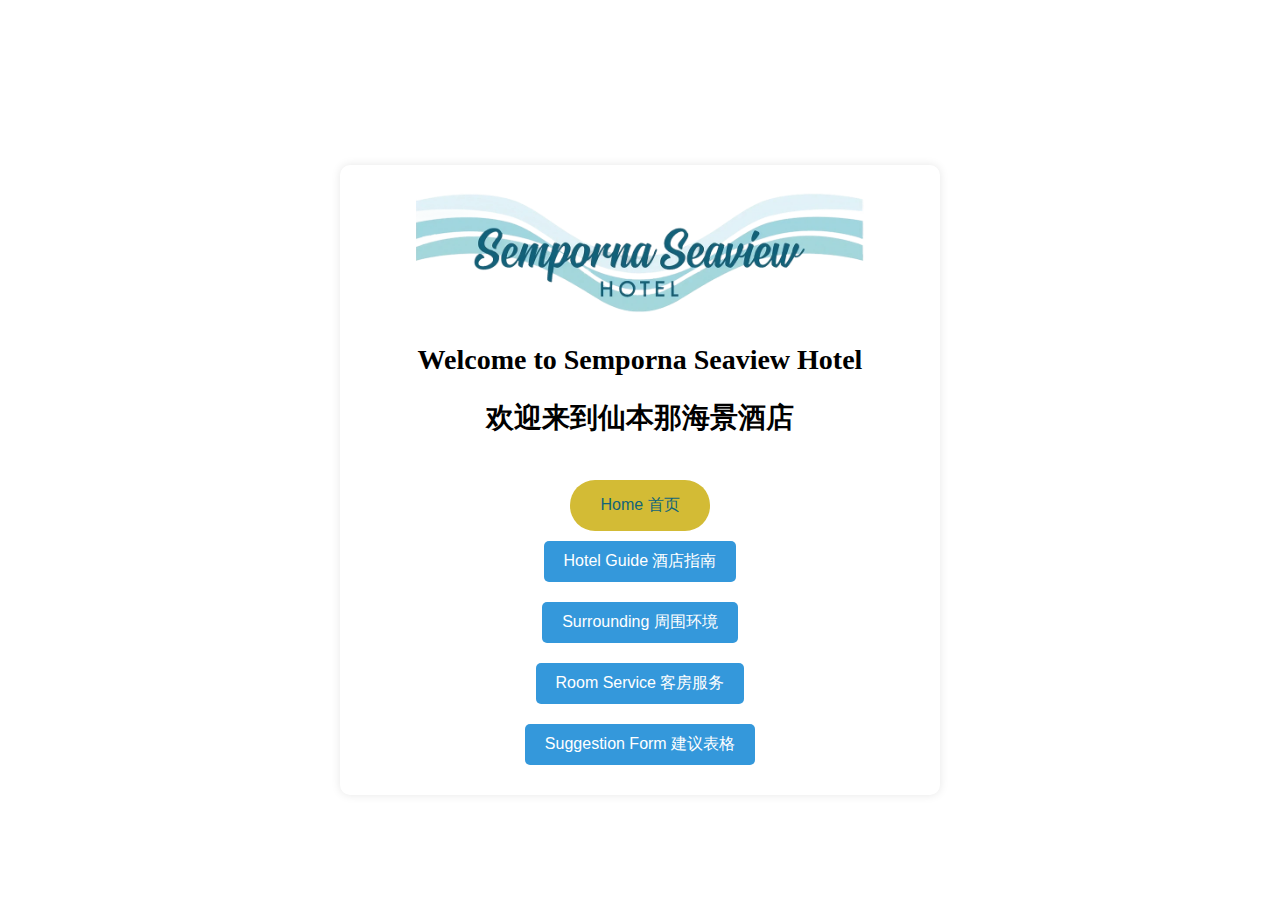
==== home.html @ 405c8a3c "Update new file" ====
<!DOCTYPE html>
<html lang="en">

<head>
    <meta charset="UTF-8">
    <meta name="viewport" content="width=device-width, initial-scale=1.0">
    <title>Main Page</title>
    <link rel="stylesheet" href="styles.css">
</head>

<body style="background-image: url('images/.jpg'); background-size: cover; background-repeat: no-repeat; background-position: center center;">

    <div class="container">
        <div class="logo">
            <!-- <img src="images/seaviewhotel logo1.png" alt="Logo">-->
        </div>
        <div class="content">
            <img src="images/seaviewhotel logo1.png" alt="Content">
            <h1>Welcome to Semporna Seaview Hotel</h1>
            <h2>欢迎来到仙本那海景酒店</h2>
            <div id="main-buttons-container">
                <!-- Home button -->
                <button id="homeButton">Home 首页</button>
                <button class="index-button" onclick="window.location.href='page1.html'">Hotel Guide 酒店指南</button>
                <button class="index-button" onclick="window.location.href='page4.html'">Surrounding 周围环境</button>
                <button class="index-button" onclick="window.location.href='https://forms.zohopublic.com/seaviewmanage/form/ServiceOrderForm/formperma/x1VK-1tJwsQDQPLb6WPdRkC7nQmYJno1Ap-38ZWgbzA'">Room Service 客房服务</button>
                <button class="index-button" onclick="window.location.href='https://forms.office.com/r/QW32gJv71w'">Suggestion Form 建议表格</button>
                
            </div>  
        </div>

    </div>

    <script src="scriptHome.js"></script>
    
</body>

</html>
---- styles.css ----
/* Reset default margin and padding for the body */
body {
    margin: 0;
    padding: 0;
    display: flex;
    justify-content: center;
    align-items: center;
    min-height: 100vh;
    /* background-color: #f2f2f2; */
    background: linear-gradient(45deg, #f4f5f5, #f7f7f7);
}

/* Center the content in a container */
.container {
    text-align: center;
    max-width: 600px;
    margin: 0 auto;
}

/* Style for the content section */
.content {
    /*background-image: url('images/backgroundFirst.png');  Path to your background image */
    background-size: cover;
    background-repeat: no-repeat;
    background-position: center center;
    
    background-color: rgb(255, 255, 255);
    padding: 20px;
    border-radius: 10px;
    box-shadow: 0 0 10px rgba(0, 0, 0, 0.1);
    width: 100%;
    box-sizing: border-box;
}

/* Add this CSS rule to set the maximum width for the content logo */
.content img {
    max-width: 80%; /* Set the maximum width to 100% of the parent container */
    height: auto; /* Maintain aspect ratio */
}


/* Adjust the font size of headings and other text inside the .content div */
.content {
    font-size: 18px; /* Set the base font size for .content */
}

.content h1 {
    font-size: 22px; /* Set the font size for <h1> inside .content */
}

.content h2 {
    font-size: 22px; /* Set the font size for <h2> inside .content */
}

#main-buttons-container {
    font-size: 16px; /* Set the font size for buttons inside #main-buttons-container */
}

/* Optional: You can adjust font sizes for larger screens using media queries */
@media (min-width: 768px) {
    .content {
        font-size: 20px; /* Increase base font size for larger screens */
    }

    .content h1 {
        font-size: 28px; /* Increase font size for <h1> on larger screens */
    }

    .content h2 {
        font-size: 28px; /* Increase font size for <h2> on larger screens */
    }

    #main-buttons-container {
        font-size: 18px; /* Increase font size for buttons on larger screens */
    }
}




/* Style for the logo section */
.logo {
    text-align: center;
    padding: 20px 0; /* Add padding to create space between logo and content */
    position: relative; /* Set position to relative */
    z-index: 2; /* Set a higher z-index to keep the logo above other elements */
}

.logo img {
    width: 200px; /* Set the width of your logo */
    height: auto; /* Maintain aspect ratio */
}


/* Additional styles for larger screens if needed */
@media (min-width: 768px) {
    .logo {
        padding: 30px 0; /* Adjust padding for larger screens */
    }

    .logo img {
        width: 200px; /* Adjust logo size for larger screens */
    }
}


/*#main-buttons-container {
    display: flex;
    flex-wrap: wrap;
    justify-content: center;
    max-width: 300px;
    margin: 0 auto;
}*/


/* Styles for the main buttons container */
#main-buttons-container {
    display: flex;
    flex-direction: column;
    align-items: center;
    margin-top: 20px; /* Add margin between content and buttons */
}


/* Button style for index.html */
.index-button {
    margin: 10px; /* Add spacing between buttons */
    padding: 10px 20px; /* Set the padding to create a small rectangular button */
    background-color: #3498db; /* Blue background color */
    color: white;
    border: none;
    border-radius: 5px;
    cursor: pointer;
    font-size: 16px;
    transition: background-color 0.3s ease;
}

.index-button:hover {
    background-color: #2980b9; /* Darker blue on hover */
}









/* Common button styles */
.button {
    margin: 15px 10px; /* Add spacing between buttons */
    padding: 10px 20px; /* Set the padding to create a square button */
    background-color: #116479;
    color: white;
    border: none;
    border-radius: 5px;
    cursor: pointer;
    display: inline-block;
    align-items: center;
    justify-content: center;
    width: 130px; /* Set maximum width for the button */
    height: 130px;  /* Set the same height as the width to create a square button */
    box-sizing: border-box;
    text-decoration: none; /* Remove the underline style for anchor tags */
    text-align: center;  /*Center the text inside the button */
    /*word-wrap: break-word;  Allow words to be broken and wrap to the next line */
    line-height: 2; /* Adjust line height to reduce the gap between lines */
    overflow: hidden; /* Hide overflowing content */
    vertical-align: middle; /* Vertically align the button */
    white-space: pre-line; /* Allow text to wrap and break into multiple lines */
    font-size: 13px;
    transition: background-color 0.3s ease;
}

/* Optional: Add media queries for responsive design */

@media (min-width: 768px) {
    .button {
        /*max-width: 100%; /* Adjust maximum width for smaller screens */
        width: 150px; /* Adjust the width for larger screens if needed */
        height: 150px; /* Set the same height as the width for a square button */
    }
}




/* display image format */
.image-container {
    text-align: center; /* Center the image horizontally */
    /*overflow: hidden; /* Hide overflow for zoom effect */
}

#displayedImage {
    max-width: 100%; /* Make the image responsive to screen size */
    height: auto; /* Maintain aspect ratio */
    /*transition: transform 0.3s ease; /* Add transition effect for smooth zooming */
}



.button1 {
    background-color: #3498db;
    color: white;
}

.button2 {
    background-color: #2ecc71;
    color: white;
}

.button3 {
    background-color: #e74c3c;
    color: white;
}

.button4 {
    background-color: #f39c12;
    color: white;
}

.button:hover {
    transform: scale(1.1); /* Add a slight zoom effect on hover */
}




/* Additional styles for button2 */
#button2 {
    width: 200px;
    height: 80px;
    font-size: 18px;
    line-height: 80px;
}

#homeButton {
    margin-top: 20px; /* Add some space between the form button and other elements */
    padding: 15px 30px; /* Padding for the form button */
    background-color: #d3bb35; /* Green background color */
    color: #116479; /* White text color */
    border: none; /* Remove border */
    border-radius: 25px; /* Round the corners */
    cursor: pointer; /* Add a pointer cursor on hover */
    font-size: 16px; /* Font size for the form button */
    transition: background-color 0.3s ease; /* Smooth background color transition */

    /* Add hover effect */
    &:hover {
        background-color: #d3bb35; /* Darker green on hover */
    }

    /* Additional styles for larger screens if needed */
    @media (min-width: 768px) {
        font-size: 18px; /* Increase font size for larger screens */
        padding: 20px 40px; /* Adjust padding for larger screens */
    }
}

/* back button for page1-1.html */
#backButton {
    background-color: #3498db; /* Blue background color */
    color: white; /* White text color */
    border: none; /* Remove border */
    border-radius: 5px; /* Rounded corners */
    padding: 10px 20px; /* Add padding */
    cursor: pointer; /* Add a pointer cursor on hover */
    font-size: 16px; /* Font size */
    transition: background-color 0.3s ease; /* Smooth background color transition */

    /* Add hover effect */
    &:hover {
        background-color: #2980b9; /* Darker blue on hover */
    }
}


#formButton {
    margin-top: 20px; /* Add some space between the form button and other elements */
    padding: 10px 20px; /* Adjust padding for the form button */
    font-size: 14px; /* Reduce font size for the form button */
    border-radius: 10px; /* Optional: Round the corners */
    cursor: pointer; /* Add a pointer cursor on hover */
    background-color: #4CAF50; /* Green background color */
    color: white; /* White text color */
    border: none; /* Remove border */
    transition: background-color 0.3s ease; /* Smooth background color transition */

    /* Add hover effect */
    &:hover {
        background-color: #45a049; /* Darker green on hover */
    }

    /* Additional styles for larger screens if needed */
    @media (min-width: 768px) {
        font-size: 16px; /* Increase font size for larger screens */
        padding: 15px 30px; /* Adjust padding for larger screens */
    }
}

#googleButton {
    margin-top: 20px; /* Add some space between the form button and other elements */
    padding: 10px 20px; /* Adjust padding for the form button */
    font-size: 14px; /* Reduce font size for the form button */
    border-radius: 10px; /* Optional: Round the corners */
    cursor: pointer; /* Add a pointer cursor on hover */
    background-color: #4CAF50; /* Green background color */
    color: white; /* White text color */
    border: none; /* Remove border */
    transition: background-color 0.3s ease; /* Smooth background color transition */

    /* Add hover effect */
    &:hover {
        background-color: #45a049; /* Darker green on hover */
    }

    /* Additional styles for larger screens if needed */
    @media (min-width: 768px) {
        font-size: 16px; /* Increase font size for larger screens */
        padding: 15px 30px; /* Adjust padding for larger screens */
    }
}

#suggestButton {
    margin-top: 20px; /* Add some space between the form button and other elements */
    padding: 10px 20px; /* Adjust padding for the form button */
    font-size: 14px; /* Reduce font size for the form button */
    border-radius: 10px; /* Optional: Round the corners */
    cursor: pointer; /* Add a pointer cursor on hover */
    background-color: #4CAF50; /* Green background color */
    color: white; /* White text color */
    border: none; /* Remove border */
    transition: background-color 0.3s ease; /* Smooth background color transition */

    /* Add hover effect */
    &:hover {
        background-color: #45a049; /* Darker green on hover */
    }

    /* Additional styles for larger screens if needed */
    @media (min-width: 768px) {
        font-size: 16px; /* Increase font size for larger screens */
        padding: 15px 30px; /* Adjust padding for larger screens */
    }
}



/* CSS for prevButton and nextButton */
.prevButton,
.nextButton {
    margin-top: 20px;
    padding: 15px 30px;
    background-color: #d33bb2;
    color: #0b5061;
    border: none;
    border-radius: 25px;
    cursor: pointer;
    font-size: 18px;
    transition: background-color 0.3s ease;
    outline: none; /* Remove outline on focus for better visual appearance */
}

.prevButton:hover,
.nextButton:hover {
    background-color: #b7df26; /* Change background color on hover */
    color: white;
}

/* Optional: Add a box shadow for a subtle 3D effect */
.prevButton,
.nextButton {
    box-shadow: 0px 4px 10px rgba(0, 0, 0, 0.1);
}

/* Optional: Increase font size and padding for larger screens */
@media (min-width: 768px) {
    .prevButton,
    .nextButton {
        font-size: 18px;
        padding: 10px 20px;
    }
}





.button-container {
    position: relative; /* Set position to relative for the button container */
    z-index: 1; /* Set a lower z-index than the logo to keep buttons below the logo */
}


.title-container {
    margin-bottom: 20px; /* Add margin between the titles and the button */
}

.slideshow-container {
    max-width: 100%;
    position: relative;
    margin: auto;
    margin-top: 20px; /* Add margin between the titles and the slideshow */
}





.mySlides {
    display: none;
}

.mySlides img {
    width: 100%;
    height: auto;
}

#homeButton {
    margin-top: 20px;
    padding: 15px 30px;
    background-color: #d3bb35;
    color: #116479;
    border: none;
    border-radius: 25px;
    cursor: pointer;
    font-size: 16px;
    transition: background-color 0.3s ease;
}

#homeButton:hover {
    background-color: #d3bb35;
}

.button {
    margin: 15px 10px;
    padding: 10px 20px;
    background-color: #116479;
    color: white;
    border: none;
    border-radius: 5px;
    cursor: pointer;
    font-size: 16px;
    transition: background-color 0.3s ease;
}

.button:hover {
    transform: scale(1.1);
}
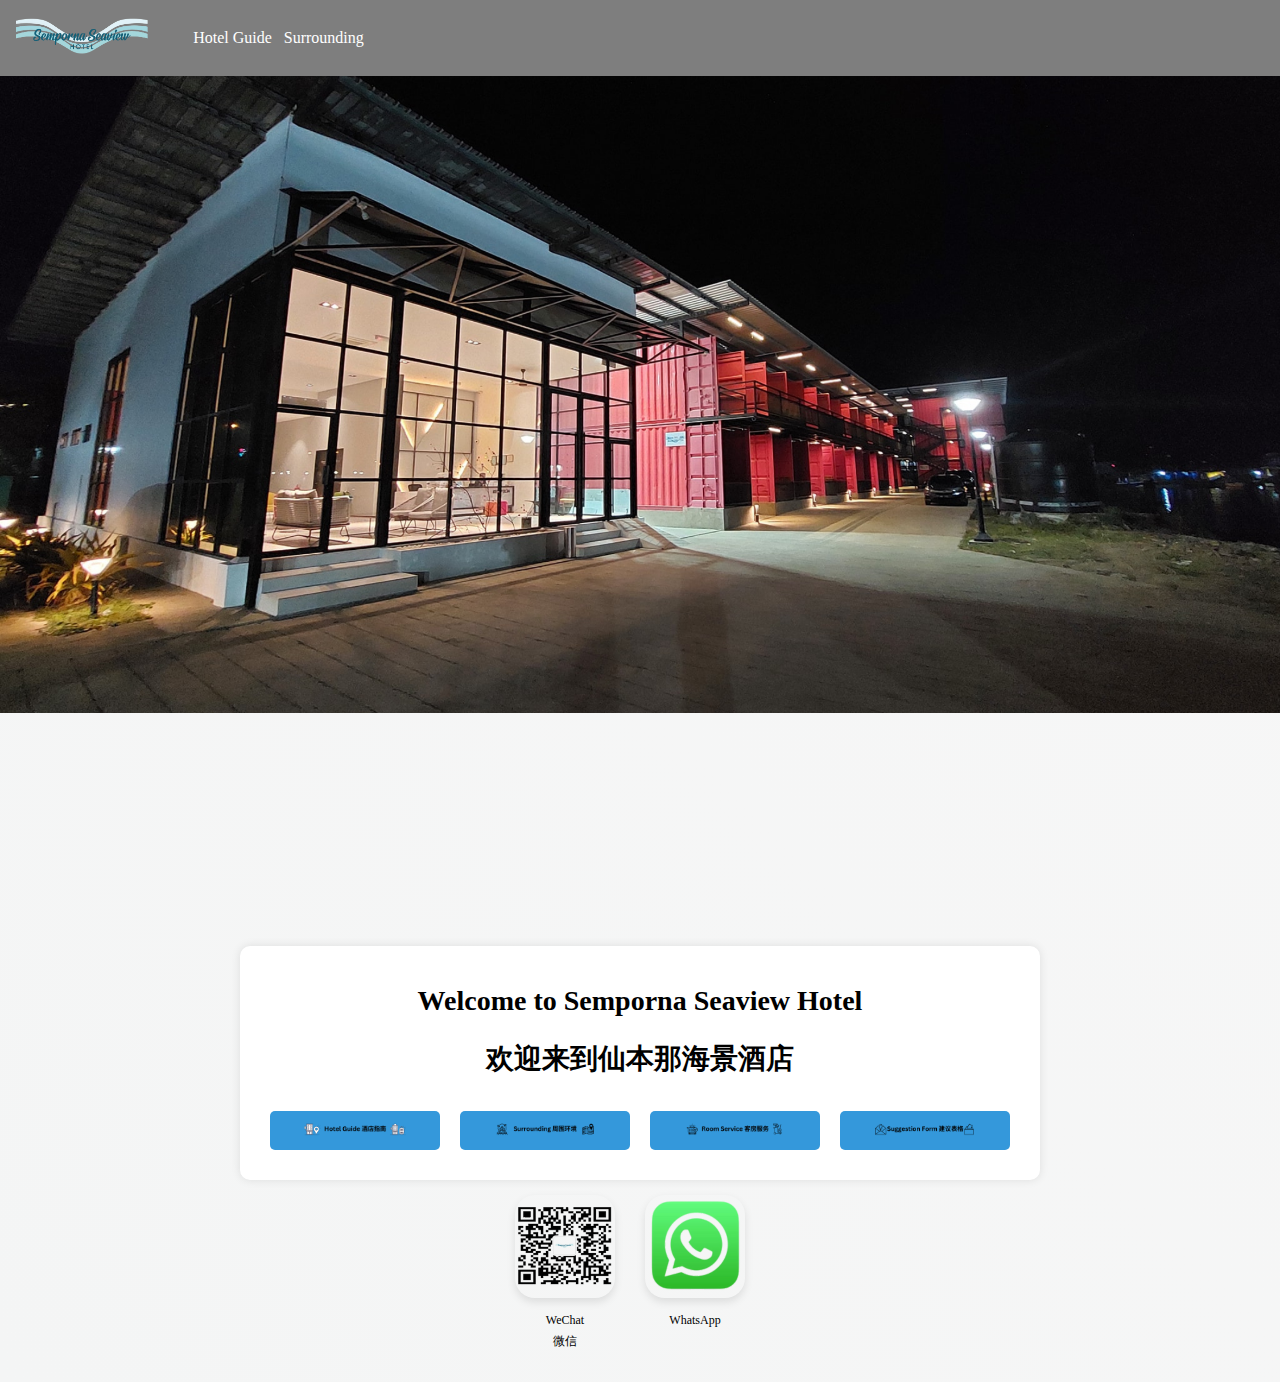
==== commit 61b0d68d: "update index.html styles-index.css" ====
--- a/home.html
+++ b/home.html
@@ -5,34 +5,92 @@
     <meta charset="UTF-8">
     <meta name="viewport" content="width=device-width, initial-scale=1.0">
     <title>Main Page</title>
-    <link rel="stylesheet" href="styles.css">
+    <link rel="stylesheet" href="stylesHome.css">
 </head>
 
-<body style="background-image: url('images/.jpg'); background-size: cover; background-repeat: no-repeat; background-position: center center;">
+<body>
+    <header>
+        <nav>
+            <a href="home.html"><img src="images/seaviewhotel logo1.png" alt=""></a>
+            <ul>
+                <li><a href="page1.html">Hotel Guide</a></li>
+                <li><a href="page4.html">Surrounding</a></li>
+            </ul>
+        </nav>
+    </header>
+    <main>
+        <section class="hero">
+            <div class="slideshow-container">
+                <div class="mySlides fade">
+                    <img src="images/hotel4.png" style="width:100%">
+                </div>
+                <!-- Add more images here -->
+            </div>
+        </section>
 
-    <div class="container">
-        <div class="logo">
-            <!-- <img src="images/seaviewhotel logo1.png" alt="Logo">-->
-        </div>
-        <div class="content">
-            <img src="images/seaviewhotel logo1.png" alt="Content">
-            <h1>Welcome to Semporna Seaview Hotel</h1>
-            <h2>欢迎来到仙本那海景酒店</h2>
-            <div id="main-buttons-container">
-                <!-- Home button -->
-                <button id="homeButton">Home 首页</button>
-                <button class="index-button" onclick="window.location.href='page1.html'">Hotel Guide 酒店指南</button>
-                <button class="index-button" onclick="window.location.href='page4.html'">Surrounding 周围环境</button>
-                <button class="index-button" onclick="window.location.href='https://forms.zohopublic.com/seaviewmanage/form/ServiceOrderForm/formperma/x1VK-1tJwsQDQPLb6WPdRkC7nQmYJno1Ap-38ZWgbzA'">Room Service 客房服务</button>
-                <button class="index-button" onclick="window.location.href='https://forms.office.com/r/QW32gJv71w'">Suggestion Form 建议表格</button>
+        <section>
+            <div class="container">
+                <div class="logo">
+                    <!-- <img src="images/seaviewhotel logo1.png" alt="Logo">-->
+                </div>
+                <div class="content">
+                    <!-- <img src="images/seaviewhotel logo1.png" alt="Content">-->
+                    <h1>Welcome to Semporna Seaview Hotel</h1>
+                    <h2>欢迎来到仙本那海景酒店</h2>
+                    <div id="main-buttons-container">
+                        <!-- Home button 
+                        <button id="homeButton">Home 首页</button>-->
+        
+                        <button class="index-button" onclick="window.location.href='page1.html'">
+                            <img src="images/hotelguide.png" alt="home">
+                        </button>
+                        <button class="index-button" onclick="window.location.href='page4.html'">
+                            <img src="images/surrounding.png" alt="wechat">
+                        </button>
+                        <button class="index-button" onclick="window.location.href='https://forms.zohopublic.com/seaviewmanage/form/ServiceOrderForm/formperma/x1VK-1tJwsQDQPLb6WPdRkC7nQmYJno1Ap-38ZWgbzA'">
+                            <img src="images/roomservice.png" alt="whatsapp">
+                        </button>
+                        <button class="index-button" onclick="window.location.href='https://forms.office.com/r/QW32gJv71w'">
+                            <img src="images/suggestionform.png" alt="whatsapp">
+                        </button>
+                    </div>  
+                </div>
+        
+            </div>
+        </section>
+
+        <section class="buttonss">
+            <div class="small-buttons-container">
+
+                <div class="button-container">
+                    <button class="charming-button small-button" title="请用微信扫描">
+                        <img src="images/wechatIcon.png" alt="wechat">
+                    </button>
+                    <p>WeChat</p> <!-- Short form name for the "WeChat" button -->
+                    <p>微信</p> <!-- Short form name for the "WeChat" button -->
+                </div>
+        
+                <div class="button-container">
+                    <button class="charming-button small-button" title="WhatsApp" onclick="window.location.href='https://api.whatsapp.com/send/?phone=60178998827&text&type=phone_number&app_absent=0'">
+                        <img src="images/whatsappIcon.png" alt="whatsapp">
+                    </button>
+                    <p>WhatsApp</p> <!-- Short form name for the "WhatsApp" button -->
+                </div>
                 
-            </div>  
-        </div>
+            </div>
+        </section>
 
-    </div>
+    </main>
+    
+    <footer>
+        <!-- Footer content -->
+    </footer>
 
     <script src="scriptHome.js"></script>
     
 </body>
 
 </html>
+
+
+
--- a/stylesHome.css
+++ b/stylesHome.css
@@ -0,0 +1,412 @@
+/* Reset default margin and padding for the body */
+
+html, body {
+    margin: 0;
+    padding: 0;
+}
+
+body {
+    display: flex;
+    flex-direction: column; /* Ensure elements are stacked vertically */
+    
+    /*justify-content: center;
+    align-items: center;
+    min-height: 100vh;
+    /* background-color: #f2f2f2; */
+    background: linear-gradient(45deg, #f4f5f5, #f7f7f7);
+}
+
+
+main {
+    display: flex;
+    flex-direction: column;
+    align-items: center; /* Center content horizontally */
+    text-align: center; /* Center text within the main container */
+    flex-grow: 1; /* Allow main content to expand to fill remaining space */
+}
+
+header {
+    background-color: rgb(126, 126, 126);
+    color: #fff;
+    text-align: center;
+    padding: 1rem;
+    width: 100%; /* Ensure header spans the full width */
+}
+
+
+footer {
+    color: #fff;
+    text-align: center;
+    padding: 1rem;
+}
+
+nav {
+    display: flex;
+    align-items: center;
+}
+
+nav img {
+    height: 40px; /* Adjust height as needed */
+    margin-right: 45px; /* Adjust margin as needed */
+}
+
+nav ul {
+    list-style-type: none;
+    padding: 0;
+    margin: 0;
+}
+
+nav ul li {
+    display: inline;
+    margin-right: 8px;
+
+}
+
+nav ul li a {
+    color: #fff;
+    text-decoration: none;
+}
+
+nav ul li a:hover {
+    /*color: #f8f9fa;  Light gray hover color */
+    color: #f00; /* Change color on hover as desired */
+}
+
+
+
+main {
+    display: flex;
+    flex-direction: column;
+    align-items: center;
+    text-align: center;
+    flex-grow: 1;
+    width: 100%; /* Ensure main spans the full width */
+}
+
+
+.hero {
+    position: relative;
+    height: 30vh; /* Change to percentage-based height */
+    /*height: 150px; /* edit this to change slider image height*/
+    overflow: hidden;
+    margin-bottom: 0; /* Add this line to adjust the margin from the bottom */
+    width: 100%;
+    max-width: 100%; /* Ensure the hero section spans the full width */
+}
+
+.slideshow-container {
+    position: relative;
+    width: 100%;
+    height: 100%;
+}
+
+.mySlides {
+    display: none;
+}
+
+.mySlides img {
+    width: 100%;
+    height: auto; /* Ensure images maintain aspect ratio */
+    vertical-align: middle;
+}
+
+/* Additional styles for larger screens if needed */
+@media (min-width: 768px) {
+    .hero {
+        position: relative;
+        height: 90vh; /* Change to percentage-based height */
+        overflow: hidden;
+        margin-bottom: 0; /* Add this line to adjust the margin from the bottom */
+        width: 100%; /* Ensure slideshow spans the full width */
+        padding: 0; /* Remove any default padding */
+    }
+
+    .slideshow-container {
+        position: relative;
+        width: 100%;
+        height: 100%;
+        margin: 0; /* Remove any default margins */
+    }
+
+    .mySlides img {
+        width: 100%; /* Set width to 100% to cover the full width */
+        height: auto; /* Ensure images maintain aspect ratio */
+    }
+}
+
+
+
+
+
+
+/* Center the content in a container */
+.container {
+    /*max-width: 600px;*/
+    margin: 0 auto;
+    
+}
+
+/* Style for the content section */
+.content {
+    /*background-image: url('images/backgroundFirst.png');  Path to your background image */
+    background-size: cover;
+    background-repeat: no-repeat;
+    background-position: center center;
+    
+    background-color: rgb(255, 255, 255);
+    padding: 20px;
+    border-radius: 10px;
+    box-shadow: 0 0 10px rgba(0, 0, 0, 0.1);
+    width: 100%;
+    box-sizing: border-box;
+}
+
+/* Add this CSS rule to set the maximum width for the content logo */
+.content img {
+    max-width: 80%; /* Set the maximum width to 100% of the parent container */
+    height: auto; /* Maintain aspect ratio */
+}
+
+
+/* Adjust the font size of headings and other text inside the .content div */
+.content {
+    font-size: 18px; /* Set the base font size for .content */
+}
+
+.content h1 {
+    font-size: 22px; /* Set the font size for <h1> inside .content */
+}
+
+.content h2 {
+    font-size: 22px; /* Set the font size for <h2> inside .content */
+}
+
+#main-buttons-container {
+    font-size: 16px; /* Set the font size for buttons inside #main-buttons-container */
+}
+
+/* Optional: You can adjust font sizes for larger screens using media queries */
+@media (min-width: 768px) {
+    .content {
+        font-size: 20px; /* Increase base font size for larger screens */
+    }
+
+    .content h1 {
+        font-size: 28px; /* Increase font size for <h1> on larger screens */
+    }
+
+    .content h2 {
+        font-size: 28px; /* Increase font size for <h2> on larger screens */
+    }
+
+    #main-buttons-container {
+        font-size: 18px; /* Increase font size for buttons on larger screens */
+    }
+}
+
+
+
+
+/* Style for the logo section */
+.logo {
+    text-align: center;
+    padding: 20px 0; /* Add padding to create space between logo and content */
+    position: relative; /* Set position to relative */
+    z-index: 2; /* Set a higher z-index to keep the logo above other elements */
+}
+
+.logo img {
+    width: 200px; /* Set the width of your logo */
+    height: auto; /* Maintain aspect ratio */
+}
+
+
+/* Additional styles for larger screens if needed */
+@media (min-width: 768px) {
+    .logo {
+        padding: 30px 0; /* Adjust padding for larger screens */
+    }
+
+    .logo img {
+        width: 200px; /* Adjust logo size for larger screens */
+    }
+}
+
+
+
+
+/* Styles for the main buttons container */
+#main-buttons-container {
+    display: flex;
+    flex-direction: column;
+    align-items: center;
+    margin-top: 20px; /* Add margin between content and buttons */
+}
+
+/* Adjustments for larger screens if needed */
+@media (min-width: 768px) {
+    .container {
+        max-width: 800px; /* Increase max-width for larger screens */
+    }
+
+    #main-buttons-container {
+        flex-direction: row; /* Arrange buttons horizontally on larger screens */
+    }
+}
+
+
+
+/* Button style for index.html */
+.index-button {
+    margin: 10px; /* Add spacing between buttons */
+    padding: 10px 20px; /* Set the padding to create a small rectangular button */
+    background-color: #3498db; /* Blue background color */
+    color: white;
+    border: none;
+    border-radius: 5px;
+    cursor: pointer;
+    font-size: 16px;
+    transition: background-color 0.3s ease;
+    width: 300px; /* Set fixed width */
+}
+
+.index-button:hover {
+    background-color: #74F0B6; /* Darker blue on hover */
+    border: 2px solid rgb(61, 102, 240); /* Add a blue border on hover */
+    transform: scale(1.05);
+}
+
+
+/* Adjust the size of the images inside the buttons */
+#index-buttons-container img {
+    width: 70px; /* Set initial width */
+    height: auto; /* Maintain aspect ratio */
+}
+
+/* Define a media query for larger screens */
+@media (min-width: 768px) {
+    #main-buttons-container img {
+        width: 160px; /* Increase width for larger screens */
+    }
+}
+
+
+
+
+
+
+
+
+
+
+
+#homeButton {
+    margin-top: 20px; /* Add some space between the form button and other elements */
+    padding: 15px 30px; /* Padding for the form button */
+    background-color: #d3bb35; /* Green background color */
+    color: #116479; /* White text color */
+    border: none; /* Remove border */
+    border-radius: 25px; /* Round the corners */
+    cursor: pointer; /* Add a pointer cursor on hover */
+    font-size: 16px; /* Font size for the form button */
+    transition: background-color 0.3s ease, transform 0.3s ease, border-radius 0.3s ease; /* Add transitions for background color, transform, and border-radius */
+    /* Add hover effect */
+    &:hover {
+        background-color: #3fec48; /* Lighter green on hover */
+        transform: scale(1.05); /* Scale up the button by 5% when hovered */
+        border-radius: 70%; /* Change border-radius to make the button circular */
+        color: #b16e0b; /* Maintain white text color */
+    }
+
+    /* Additional styles for larger screens if needed */
+    @media (min-width: 768px) {
+        font-size: 18px; /* Increase font size for larger screens */
+        padding: 20px 40px; /* Adjust padding for larger screens */
+    }
+}
+
+
+
+
+
+
+
+
+
+.small-buttons-container {
+    display: flex;
+    justify-content: center;
+    margin-top: 10px;
+}
+
+.small-buttons-container .charming-button {
+    position: relative;
+    overflow: hidden;
+    width: auto; /* Adjust button width automatically based on content */
+    height: auto; /* Adjust button height automatically based on content */
+    padding: 0; /* Remove padding to allow images to fill the button */
+
+    margin-right: 25px; /* Adjust margin-right to increase or decrease the gap between buttons */
+}
+
+.charming-button {
+    margin: 5px; /* Reduce margin */
+    padding: 6px 10px; /* Adjust padding */
+    /*background-color: #3498db;*/
+    background-color: transparent;
+    /*color: white;*/
+    border: 0px solid rgb(185, 184, 184);  /*Add border with thin grey line */
+    border-radius: 20px;
+    cursor: pointer;
+    font-size: 14px; /* Reduce font size */
+    transition: background-color 0.3s ease, transform 0.2s ease; /* Add transition for transform property */
+    box-shadow: 0 4px 8px rgba(0, 0, 0, 0.1); /* Add outer shadow */
+}
+
+.charming-button:hover {
+    background-color: #74F0B6; /* Tiffany Green (116,240,182) #74F0B6*/
+    transform: scale(1.05); /* Scale up the button by 5% when hovered */
+    border: 0px solid rgb(61, 102, 240); /* Add a blue border on hover */
+}
+
+
+/*Short name below the button*/
+.button-container {
+    text-align: center; /* Center-align the content within the container */
+}
+
+.button-container .charming-button {
+    margin-bottom: 10px; /* Add margin between the button and the paragraph */
+}
+
+.button-container p {
+    margin: 5px auto 0; /* Adjust margin to create space between the button and the paragraph */
+    font-size: 12px; /* Adjust font size as needed */
+    text-align: center; /* Center-align the paragraph */
+
+    margin-right: 20px; /* Adjust margin-right to increase or decrease the gap between buttons */
+}
+
+
+
+/* Define a class for the image inside the button */
+.button-container img {
+    width: auto; /* Allow the image to adjust its width based on the available space */
+    height: 100%; /* Ensure the image fills the height of the button */
+}
+
+/* Define a media query for larger screens */
+@media (min-width: 768px) {
+    .button-container img {
+        width: auto; /* Allow the image to adjust its width based on the available space */
+        height: 100%; /* Ensure the image fills the height of the button */
+    }
+}
+
+
+
+
+
+
+
+
